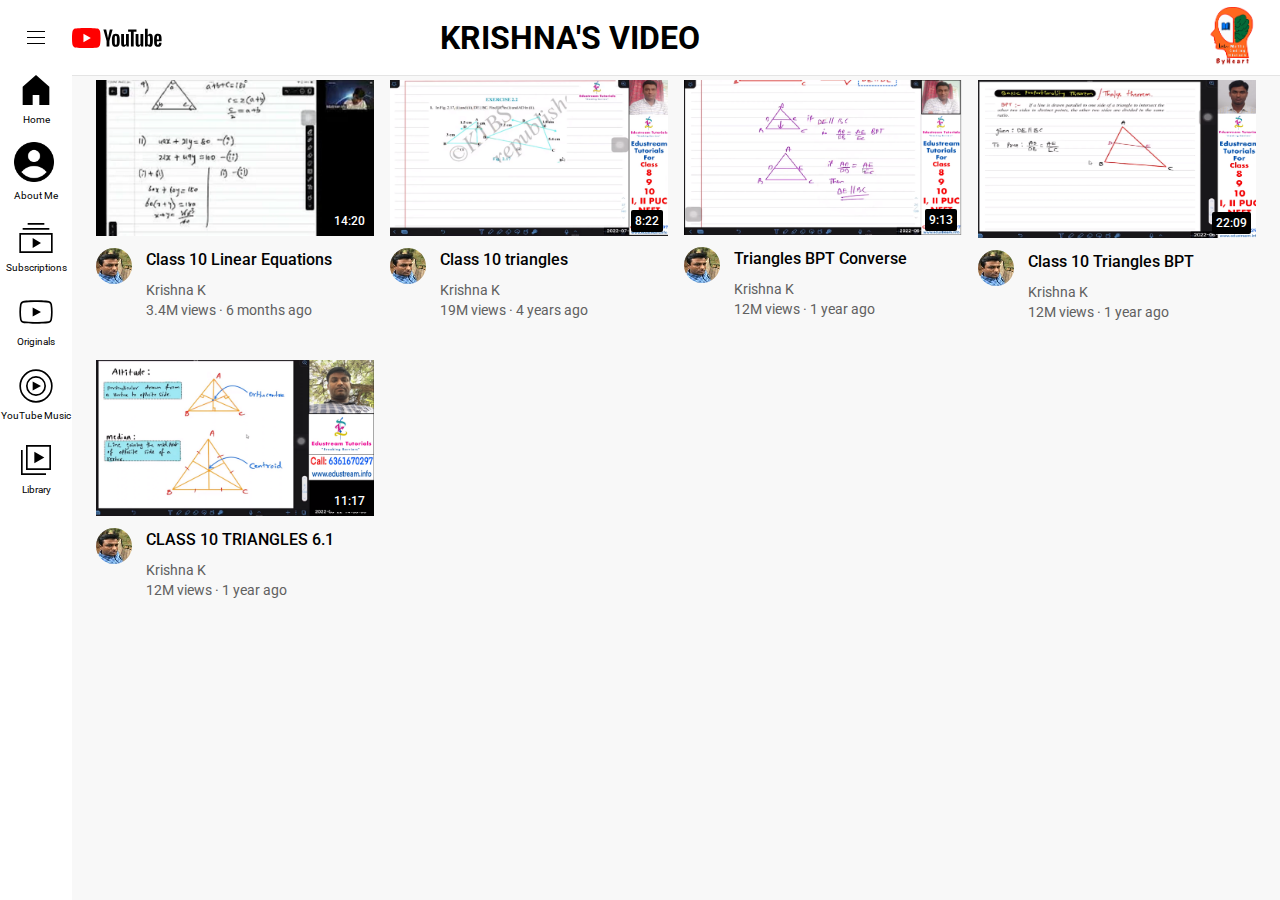
==== index.html @ 9255ea66 "Update index.html" ====
<!DOCTYPE html>
<html>
  <head>
    <title>ByHeartNow.com</title>
	  <meta name="viewport" content="width=device-width, initial-scale=1.0">
<style>
    /* Remove underline from anchor text */
    a {
        text-decoration: none;
        color: inherit;
    }
</style>

    <link rel="preconnect" href="https://fonts.googleapis.com">
    <link rel="preconnect" href="https://fonts.gstatic.com" crossorigin>
    <link href="https://fonts.googleapis.com/css2?family=Roboto:wght@400;500;700&display=swap" rel="stylesheet">

    <link rel="stylesheet" href="styles/general.css">
    <link rel="stylesheet" href="styles/header.css">
    <link rel="stylesheet" href="styles/video.css">
    <link rel="stylesheet" href="styles/sidebar.css">
  </head>
  <body>
	
    <header class="header">
      <div class="left-section">
        <img class="hamburger-menu" src="icons/hamburger-menu.svg">
        <img class="youtube-logo" src="icons/youtube-logo.svg">
        
      </div>
      
      <div class="middle-section">
        <CENTER><H1>KRISHNA'S VIDEO</H1></CENTER></div>
   <!--     <input class="search-bar" type="text" placeholder="Search">
        <button class="search-button">
          <img class="search-icon" src="icons/search.svg">
          <div class="tooltip">Search</div>
        </button>
         Put position absolute inside position relative 
        <button class="voice-search-button">
          <img class="voice-search-icon" src="icons/voice-search-icon.svg">
          <div class="tooltip">Search with your voice</div>
        </button>
      </div>
      
      <div class="right-section">
        <div class="upload-icon-container">
          <img class="upload-icon" src="icons/upload.svg">
          <div class="tooltip">Create</div>
        </div>
        <div class="youtube-apps-icon-container">
          <img class="youtube-apps-icon" src="icons/youtube-apps.svg">
          <div class="tooltip">YouTube Apps</div>
        </div>
        <div class="notifications-icon-container">
          <img class="notifications-icon" src="icons/notifications.svg">
          <div class="notifications-count">3</div>
          <div class="tooltip">Notifications</div>
        </div>-->
        <img class="current-user-picture" src="channel-pictures/my-channel.jpeg">
      </div>
    </header>

    <nav class="sidebar">
      <div class="sidebar-link">
        <img src="icons/home.svg">
        <div>Home</div>
      </div>
      <div class="sidebar-link">
        <a href="about.html"> 
	<img src="icons/explore.png">
        <div>About Me</div>
	</a>
      </div>
      <div class="sidebar-link">
        <img src="icons/subscriptions.svg">
        <div>Subscriptions</div>
      </div>
      <div class="sidebar-link">
        <img src="icons/originals.svg">
        <div>Originals</div>
      </div>
      <div class="sidebar-link">
        <img src="icons/youtube-music.svg">
        <div>YouTube Music</div>
      </div>
      <div class="sidebar-link">
        <img src="icons/library.svg">
        <div>Library</div>
      </div>
    </nav>

    <main>
      <section class="video-grid">
        <div class="video-preview">
          <div class="thumbnail-row"> 
            <a href="https://www.youtube.com/watch?v=rogjOuu77BA">
            <img class="thumbnail" src="thumbnails/thumbnail-1.webp">
            <div class="video-time">14:20</div>
          </div>
          <div class="video-info-grid">
            <div class="channel-picture">
              <img class="profile-picture" src="channel-pictures/channel-1.jpeg">
            </div>
            <div class="video-info">
              <p class="video-title">
                Class 10 Linear Equations
              </p></a>
              <a href="https://www.youtube.com/@edustreamtutorials9580">
              <p class="video-author">
                Krishna K
              </p>
              <p class="video-stats">
                3.4M views &#183; 6 months ago
              </p>
            </a>
            </div>
          </div>
        </div>

        <div class="video-preview">
          <div class="thumbnail-row">
            <a href="https://www.youtube.com/watch?v=zkJDmEicy_w&t=312s">
            <img class="thumbnail" src="thumbnails/thumbnail-2.webp">
            <div class="video-time">8:22</div>
          </div>
          <div class="video-info-grid">
            <div class="channel-picture">
              <img class="profile-picture" src="channel-pictures/channel-2.jpeg">
            </div>
            <div class="video-info">
              <p class="video-title">
                Class 10 triangles
              </p>
            </a>
            <a href="https://www.youtube.com/@edustreamtutorials9580">
              <p class="video-author">
                Krishna K
              </p>
              <p class="video-stats">
                19M views &#183; 4 years ago
              </p>
              </a>
            </div>
          </div>
        </div>

        <div class="video-preview">
          <div class="thumbnail-row">
            <a href="https://www.youtube.com/watch?v=P_xibmKPG5Y&t=31s">
            <img class="thumbnail" src="thumbnails/thumbnail-3.webp">
            <div class="video-time">9:13</div>
          </div>
          <div class="video-info-grid">
            <div class="channel-picture">
              <img class="profile-picture" src="channel-pictures/channel-3.jpeg">
            </div>
            <div class="video-info">
              <p class="video-title">
                Triangles BPT Converse
              </p>
            </a>
            <a href="https://www.youtube.com/@edustreamtutorials9580">
              <p class="video-author">
                Krishna K
              </p>
              <p class="video-stats">
                12M views &#183; 1 year ago
              </p>
            </a>
            </div>
          </div>
        </div>

        <div class="video-preview">
          <div class="thumbnail-row">
            <a href="https://youtu.be/q4itmzYgKeE">
            <img class="thumbnail" src="thumbnails/thumbnail-4.webp">
            <div class="video-time">22:09</div>
          </div>
          <div class="video-info-grid">
            <div class="channel-picture">
              <img class="profile-picture" src="channel-pictures/channel-4.jpeg">
            </div>
            <div class="video-info">
              <p class="video-title">
                Class 10 Triangles BPT
              </p>
            </a>
            <a href="https://www.youtube.com/@edustreamtutorials9580">
              <p class="video-author">
                Krishna K
              </p>
              <p class="video-stats">
                12M views &#183; 1 year ago
              </p>
            </a>
            </div>
          </div>
        </div>

        <div class="video-preview">
          <div class="thumbnail-row">
            <a href="https://www.youtube.com/watch?v=2agT-cbj30g&t=713s">
            <img class="thumbnail" src="thumbnails/thumbnail-5.webp">
            <div class="video-time">11:17</div>
          </div>
          <div class="video-info-grid">
            <div class="channel-picture">
              <img class="profile-picture" src="channel-pictures/channel-5.jpeg">
            </div>
            <div class="video-info">
              <p class="video-title">
                CLASS 10 TRIANGLES 6.1
              </p>
            </a>
            <a href="https://www.youtube.com/@edustreamtutorials9580">
              <p class="video-author">
                Krishna K
              </p>
              <p class="video-stats">
                12M views &#183; 1 year ago
              </p>
            </a>
            </div>
          </div>
        </div>
        <!--
        <div class="video-preview">
          <div class="thumbnail-row">
            <img class="thumbnail" src="thumbnails/thumbnail-6.webp">
            <div class="video-time">19:59</div>
          </div>
          <div class="video-info-grid">
            <div class="channel-picture">
              <img class="profile-picture" src="channel-pictures/channel-6.jpeg">
            </div>
            <div class="video-info">
              <p class="video-title">
                Anything You Can Fit In The Circle I’ll Pay For
              </p>
              <p class="video-author">
                MrBeast
              </p>
              <p class="video-stats">
                141M views &#183; 1 year ago
              </p>
            </div>
          </div>
        </div>

        <div class="video-preview">
          <div class="thumbnail-row">
            <img class="thumbnail" src="thumbnails/thumbnail-7.webp">
            <div class="video-time">10:13</div>
          </div>
          <div class="video-info-grid">
            <div class="channel-picture">
              <img class="profile-picture" src="channel-pictures/channel-7.jpeg">
            </div>
            <div class="video-info">
              <p class="video-title">
                Why Planes Don't Fly Over Tibet
              </p>
              <p class="video-author">
                RealLifeLore
              </p>
              <p class="video-stats">
                6.6M views &#183; 1 year ago
              </p>
            </div>
          </div>
        </div>

        <div class="video-preview">
          <div class="thumbnail-row">
            <img class="thumbnail" src="thumbnails/thumbnail-8.webp">
            <div class="video-time">7:12</div>
          </div>
          <div class="video-info-grid">
            <div class="channel-picture">
              <img class="profile-picture" src="channel-pictures/channel-8.jpeg">
            </div>
            <div class="video-info">
              <p class="video-title">
                Inside The World's Biggest Passenger Plane
              </p>
              <p class="video-author">
                Tech Vision
              </p>
              <p class="video-stats">
                3.7M views &#183; 10 months ago
              </p>
            </div>
          </div>
        </div>

        <div class="video-preview">
          <div class="thumbnail-row">
            <img class="thumbnail" src="thumbnails/thumbnail-9.webp">
            <div class="video-time">13:17</div>
          </div>
          <div class="video-info-grid">
            <div class="channel-picture">
              <img class="profile-picture" src="channel-pictures/channel-9.jpeg">
            </div>
            <div class="video-info">
              <p class="video-title">
                The SECRET to Super Human STRENGTH
              </p>
              <p class="video-author">
                ThenX
              </p>
              <p class="video-stats">
                20M views &#183; 3 years ago
              </p>
            </div>
          </div>
        </div>

        <div class="video-preview">
          <div class="thumbnail-row">
            <img class="thumbnail" src="thumbnails/thumbnail-10.webp">
            <div class="video-time">7:53</div>
          </div>
          <div class="video-info-grid">
            <div class="channel-picture">
              <img class="profile-picture" src="channel-pictures/channel-10.jpeg">
            </div>
            <div class="video-info">
              <p class="video-title">
                How The World's Largest Cruise Ship Makes 30,000 Meals Every Day
              </p>
              <p class="video-author">
                Business Insider
              </p>
              <p class="video-stats">
                14M views &#183; 1 year ago
              </p>
            </div>
          </div>
        </div>

        <div class="video-preview">
          <div class="thumbnail-row">
            <img class="thumbnail" src="thumbnails/thumbnail-11.webp">
            <div class="video-time">4:10</div>
          </div>
          <div class="video-info-grid">
            <div class="channel-picture">
              <img class="profile-picture" src="channel-pictures/channel-11.jpeg">
            </div>
            <div class="video-info">
              <p class="video-title">
                Dubai's Crazy Underwater Train and Other Things #Only in Dubai
              </p>
              <p class="video-author">
                Destination Tips
              </p>
              <p class="video-stats">
                3M views &#183; 1 year ago
              </p>
            </div>
          </div>
        </div>

        <div class="video-preview">
          <div class="thumbnail-row">
            <img class="thumbnail" src="thumbnails/thumbnail-12.webp">
            <div class="video-time">4:51</div>
          </div>
          <div class="video-info-grid">
            <div class="channel-picture">
              <img class="profile-picture" src="channel-pictures/channel-12.jpeg">
            </div>
            <div class="video-info">
              <p class="video-title">
                What would happen if you didn’t drink water? - Mia Nacamulli
              </p>
              <p class="video-author">
                TED-Ed
              </p>
              <p class="video-stats">
                12M views &#183; 5 years ago
              </p>
            </div>
          </div>
        </div>
      -->        
      </section>
    </main>
  </body>
</html>
---- styles/general.css ----
p {
  margin-top: 0;
  margin-bottom: 0;
}

body {
  /* This style below will be inherited */
  font-family: Roboto, Arial;
  margin: 0;
  padding-top: 80px;
  padding-left: 96px;
  padding-right: 24px;
  background-color: rgb(248, 248, 248);
}
---- styles/header.css ----
.header {
  height: 75px;

  display: flex;
  flex-direction: row;
  justify-content: space-between;

  position: fixed;
  top: 0;
  left: 0;
  right: 0;
  z-index: 100;

  background-color: white;
  border-bottom-width: 1px;
  border-bottom-style: solid;
  border-bottom-color: rgb(228, 228, 228);
}

.left-section {
  display: flex;
  align-items: center;
}

.hamburger-menu {
  height: 24px;
  margin-left: 24px;
  margin-right: 24px;
}

.youtube-logo {
  height: 20px;
}

.middle-section {
  flex: 1;
  margin-left: 70px;
  margin-right: 35px;
  max-width: 500px;
  display: flex;
  align-items: center;
}

.search-bar {
  flex: 1;
  height: 36px;
  padding-left: 10px;
  font-size: 16px;
  border: 1px solid rgb(192, 192, 192);
  border-radius: 2px;
  box-shadow: inset 1px 2px 3px rgba(0, 0, 0, 0.05);
  width: 0;
}

.search-bar::placeholder {
  font-size: 16px;
}

.search-button {
  height: 40px;
  width: 66px;
  background-color: rgb(240, 240, 240);
  border-width: 1px;
  border-style: solid;
  border-color: rgb(192, 192, 192);
  margin-left: -1px;
  margin-right: 10px;
}

.search-button,
.voice-search-button,
.upload-icon-container {
  display: flex;
  justify-content: center;
  align-items: center;
  position: relative;
}

.search-button .tooltip,
.voice-search-button .tooltip,
.upload-icon-container .tooltip {
  position: absolute;
  background-color: gray;
  color: white;
  padding-top: 4px;
  padding-bottom: 4px;
  padding-left: 8px;
  padding-right: 8px;
  border-radius: 2px;
  font-size: 12px;
  bottom: -30px;
  opacity: 0;
  transition: opacity 0.15s;
  pointer-events: none;
  white-space: nowrap;
}

.search-button:hover .tooltip,
.voice-search-button:hover .tooltip,
.upload-icon-container:hover .tooltip {
  opacity: 1;
}

.search-icon {
  height: 25px;
}

.voice-search-button {
  height: 40px;
  width: 40px;
  border-radius: 20px;
  border: none;
  background-color: rgb(245, 245, 245);
}

.voice-search-icon {
  height: 24px;
}

.right-section {
  width: 180px;
  margin-right: 20px;
  display: flex;
  align-items: center;
  justify-content: space-between;
  flex-shrink: 0;
}

.upload-icon {
  height: 24px;
}

.youtube-apps-icon {
  height: 24px;
}

.notifications-icon {
  height: 24px;
}

.notifications-icon-container {
  position: relative;
}

.notifications-count {
  position: absolute;
  top: -2px;
  right: -5px;
  background-color: rgb(200, 0, 0);
  color: white;
  font-size: 11px;
  padding-left: 5px;
  padding-right: 5px;
  padding-top: 2px;
  padding-bottom: 2px;
  border-radius: 10px;
}

.current-user-picture {
  height: 65px;
  border-radius: 16px;
}

.search-button,
.voice-search-button,
.upload-icon-container,
.youtube-apps-icon-container,
.notifications-icon-container {
  display: flex;
  justify-content: center;
  align-items: center;
  position: relative;
  cursor: pointer;
}

.search-button .tooltip,
.voice-search-button .tooltip,
.upload-icon-container .tooltip,
.youtube-apps-icon-container .tooltip,
.notifications-icon-container .tooltip {
  font-family: Roboto, Arial;
  position: absolute;
  background-color: gray;
  color: white;
  padding-top: 4px;
  padding-bottom: 4px;
  padding-left: 8px;
  padding-right: 8px;
  border-radius: 2px;
  font-size: 12px;
  bottom: -30px;
  opacity: 0;
  transition: opacity 0.15s;
  pointer-events: none;
  white-space: nowrap;
}

.search-button:hover .tooltip,
.voice-search-button:hover .tooltip,
.upload-icon-container:hover .tooltip,
.youtube-apps-icon-container:hover .tooltip,
.notifications-icon-container:hover .tooltip {
  opacity: 1;
}
---- styles/video.css ----
.thumbnail {
  width: 100%;
}

.video-title {
  margin-top: 0;
  font-size: 14px;
  font-weight: 500;
  line-height: 20px;
  margin-bottom: 10px;
}

.video-info-grid {
  display: grid;
  grid-template-columns: 50px 1fr;
}

.profile-picture {
  width: 36px;
  border-radius: 50px;
}

.thumbnail-row {
  margin-bottom: 8px;
  position: relative;
}

.video-author,
.video-stats {
  font-size: 12px;
  color: rgb(96, 96, 96);
}

.video-author {
  margin-bottom: 4px;
}

@media (min-width: 1000px) {
  .video-title {
    font-size: 16px;
    line-height: 24px;
  }
}

@media (min-width: 1000px) {
  .video-author,
  .video-stats {
    font-size: 14px;
  }
}

.video-grid {
  display: grid;
  grid-template-columns: 1fr 1fr 1fr;
  column-gap: 16px;
  row-gap: 40px;
}

@media (max-width: 750px) {
  .video-grid {
    grid-template-columns: 1fr 1fr;
  }
}

@media (min-width: 751px) and (max-width: 999px) {
  .video-grid {
    grid-template-columns: 1fr 1fr 1fr;
  }
}

@media (min-width: 1000px) {
  .video-grid {
    grid-template-columns: 1fr 1fr 1fr 1fr;
  }
}

.video-time {
  font-size: 12px;
  font-weight: 500;
  padding: 4px;
  border-radius: 2px;
  background-color: black;
  color: white;
  position: absolute;
  bottom: 8px;
  right: 5px;
}
---- styles/sidebar.css ----
.sidebar {
  position: fixed;
  left: 0;
  bottom: 0;
  top: 55px;
  background-color: white;
  width: 72px;
  z-index: 200;
  padding-top: 5px;
}

.sidebar-link {
  height: 74px;
  display: flex;
  justify-content: center;
  align-items: center;
  flex-direction: column;
  cursor: pointer;
}

.sidebar-link:hover {
  background-color: rgb(235, 235, 235);
}

.sidebar-link img {
  height: 40px;
  margin-bottom: 4px;
}

.sidebar-link div {
  font-size: 10px;
}
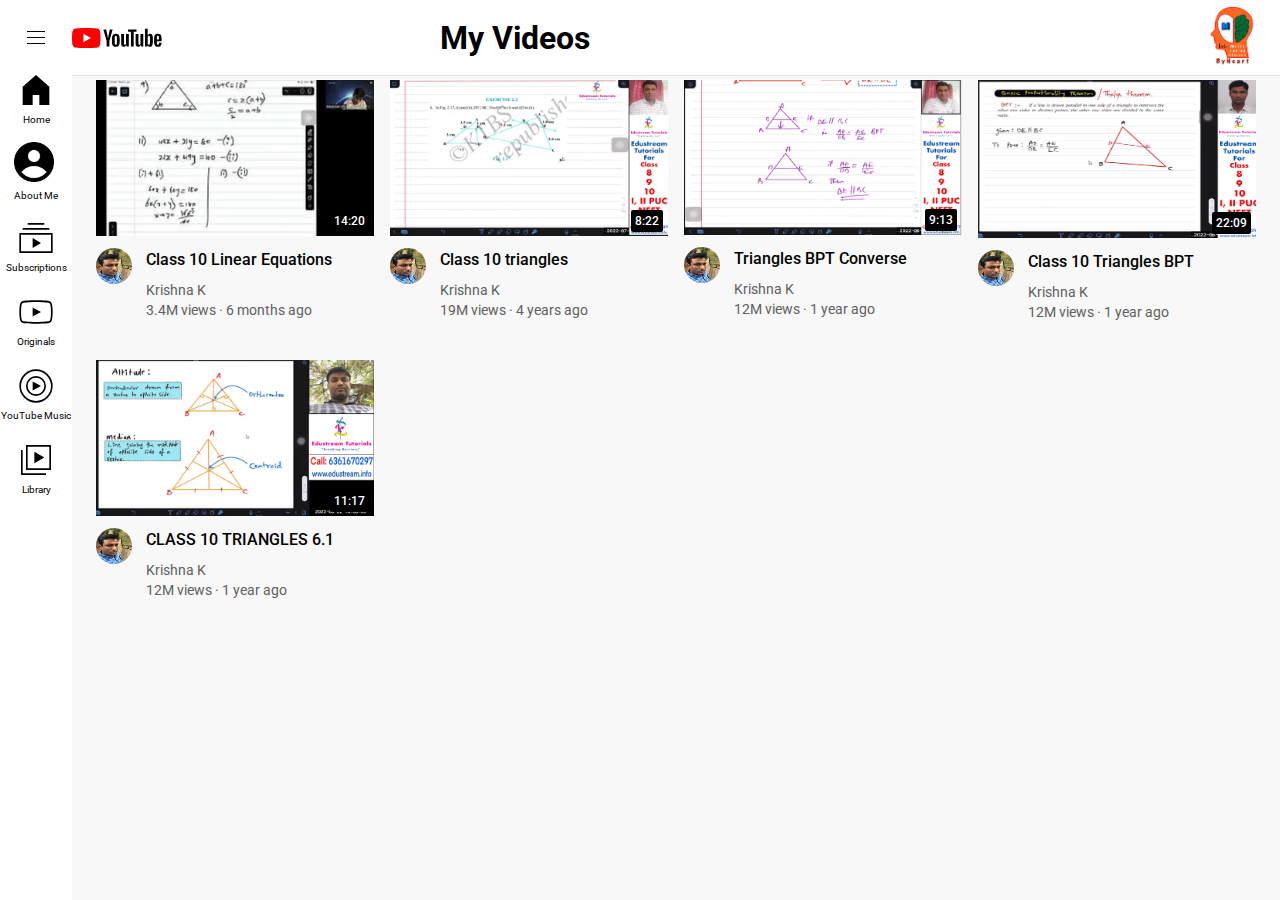
==== commit 4725b273: "Update index.html" ====
--- a/index.html
+++ b/index.html
@@ -30,7 +30,7 @@
       </div>
       
       <div class="middle-section">
-        <CENTER><H1>KRISHNA'S VIDEO</H1></CENTER></div>
+        <CENTER><H1>My Videos</H1></CENTER></div>
    <!--     <input class="search-bar" type="text" placeholder="Search">
         <button class="search-button">
           <img class="search-icon" src="icons/search.svg">
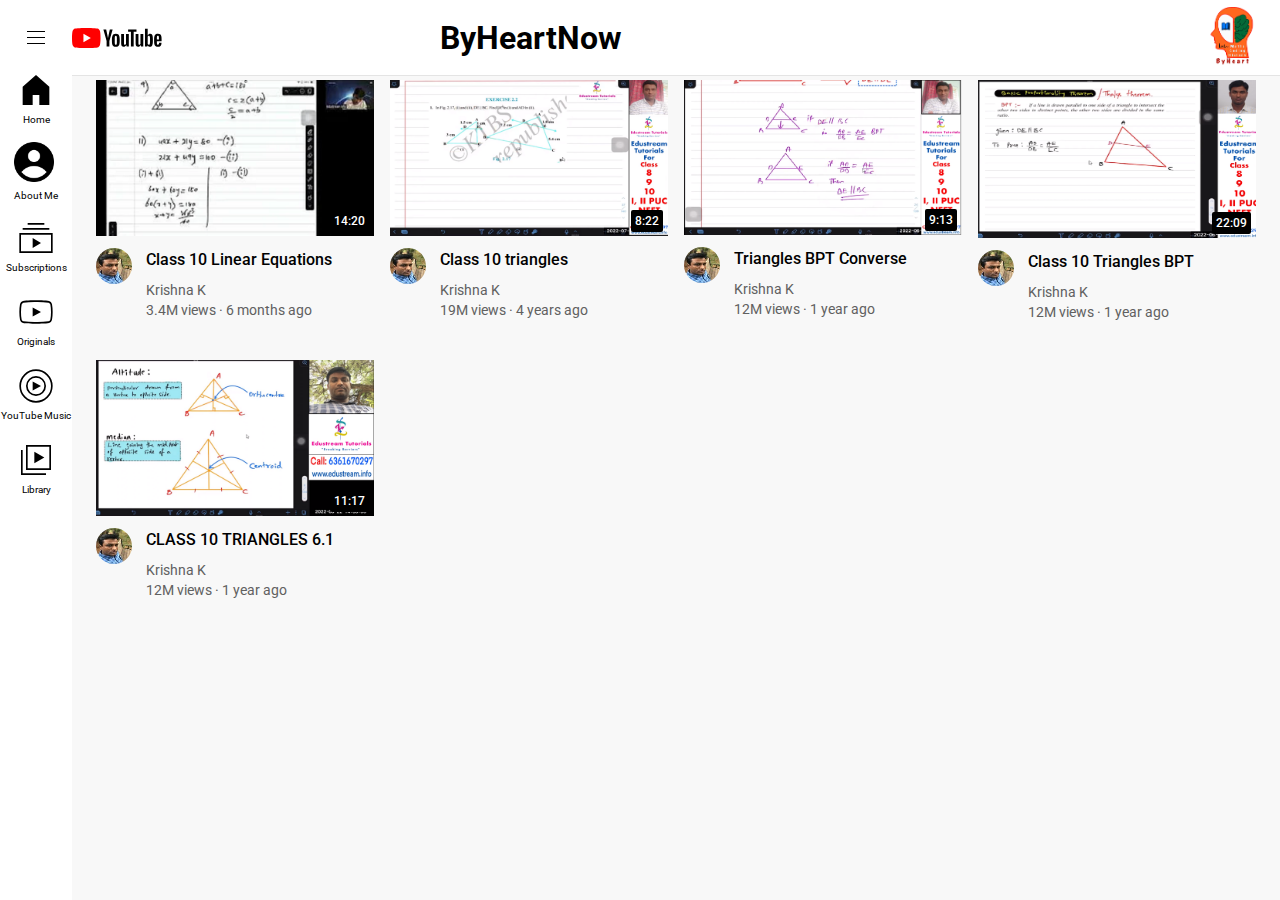
==== commit 4851290d: "Update index.html" ====
--- a/index.html
+++ b/index.html
@@ -30,7 +30,7 @@
       </div>
       
       <div class="middle-section">
-        <CENTER><H1>My Videos</H1></CENTER></div>
+        <H1>ByHeartNow</H1></div>
    <!--     <input class="search-bar" type="text" placeholder="Search">
         <button class="search-button">
           <img class="search-icon" src="icons/search.svg">
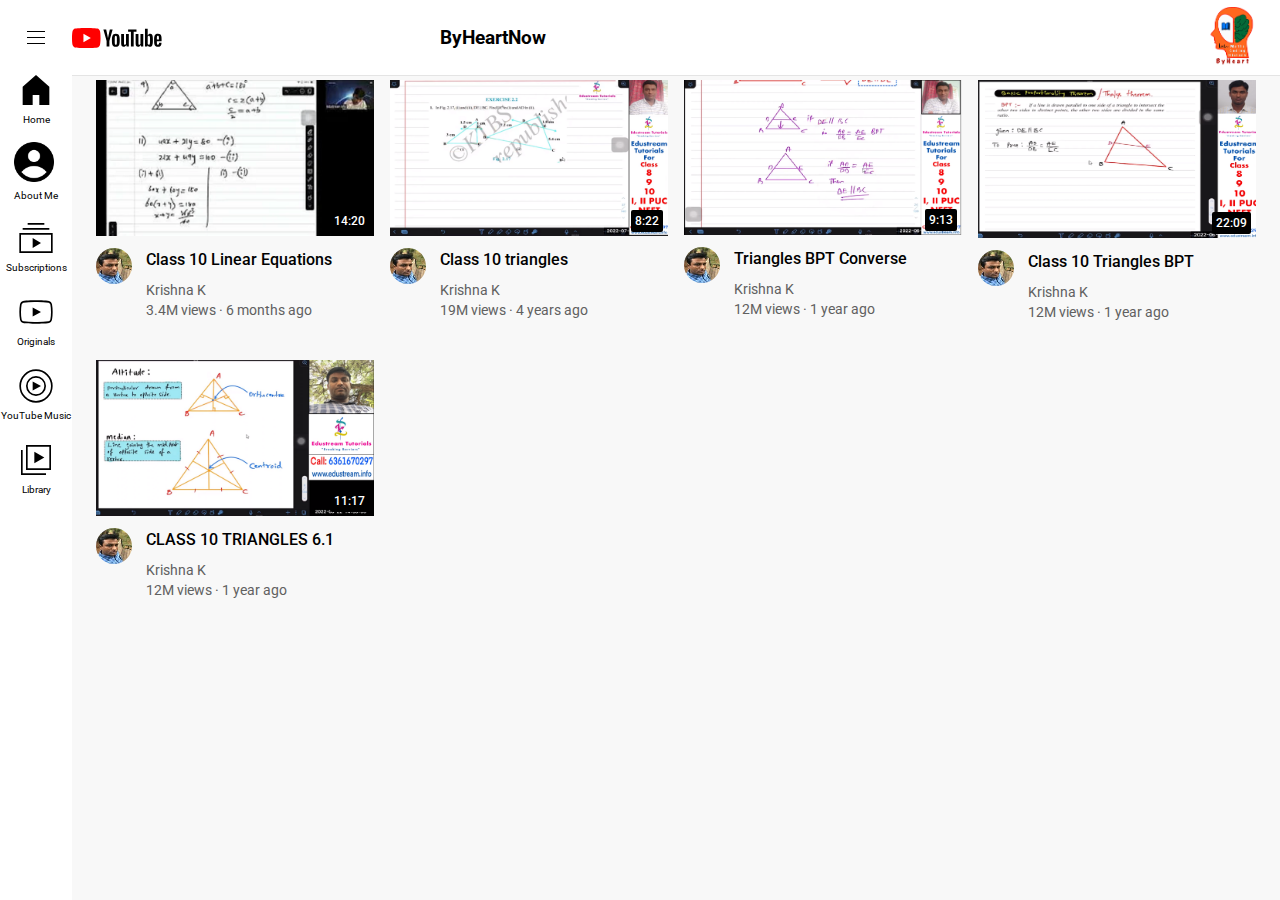
==== commit 91fd0459: "Update index.html" ====
--- a/index.html
+++ b/index.html
@@ -30,7 +30,7 @@
       </div>
       
       <div class="middle-section">
-        <H1>ByHeartNow</H1></div>
+        <H3>ByHeartNow</H3></div>
    <!--     <input class="search-bar" type="text" placeholder="Search">
         <button class="search-button">
           <img class="search-icon" src="icons/search.svg">
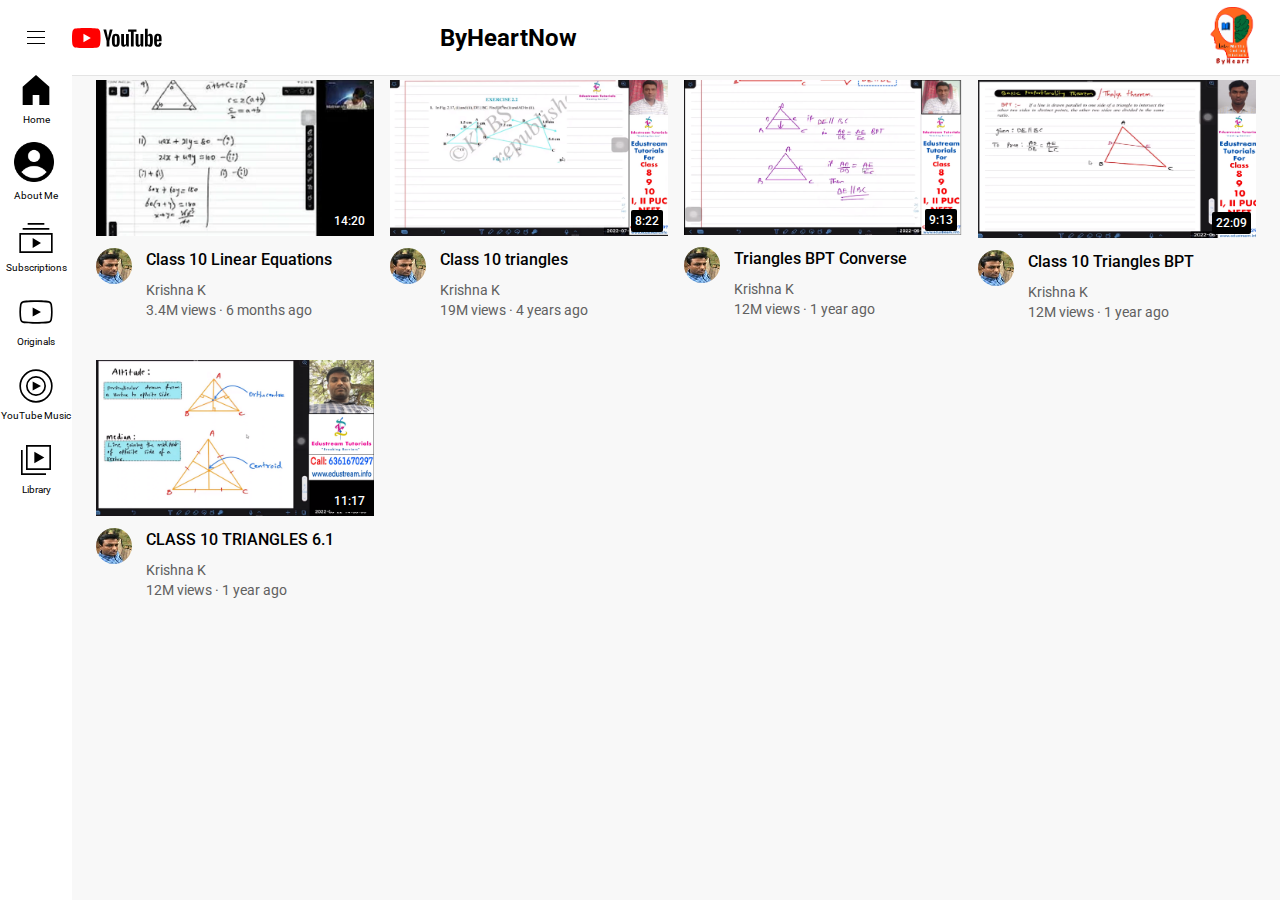
==== commit 40dfba9d: "Update index.html" ====
--- a/index.html
+++ b/index.html
@@ -30,7 +30,7 @@
       </div>
       
       <div class="middle-section">
-        <H3>ByHeartNow</H3></div>
+        <H2>ByHeartNow</H2></div>
    <!--     <input class="search-bar" type="text" placeholder="Search">
         <button class="search-button">
           <img class="search-icon" src="icons/search.svg">
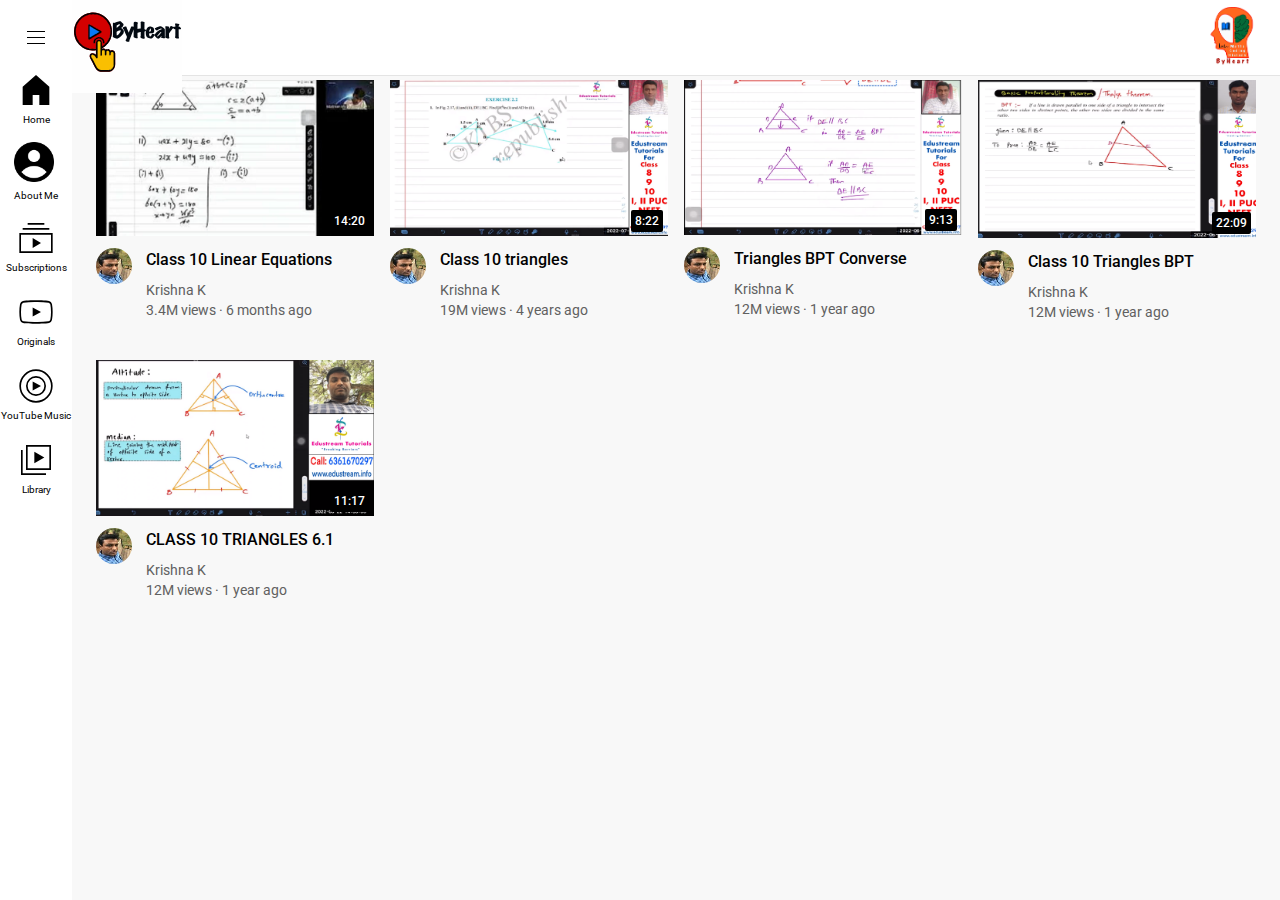
==== commit 465b0f00: "Update index.html" ====
--- a/index.html
+++ b/index.html
@@ -30,7 +30,7 @@
       </div>
       
       <div class="middle-section">
-        <H2>ByHeartNow</H2></div>
+        </div>
    <!--     <input class="search-bar" type="text" placeholder="Search">
         <button class="search-button">
           <img class="search-icon" src="icons/search.svg">
--- a/styles/header.css
+++ b/styles/header.css
@@ -29,7 +29,7 @@
 }
 
 .youtube-logo {
-  height: 20px;
+  height: 110px;
 }
 
 .middle-section {
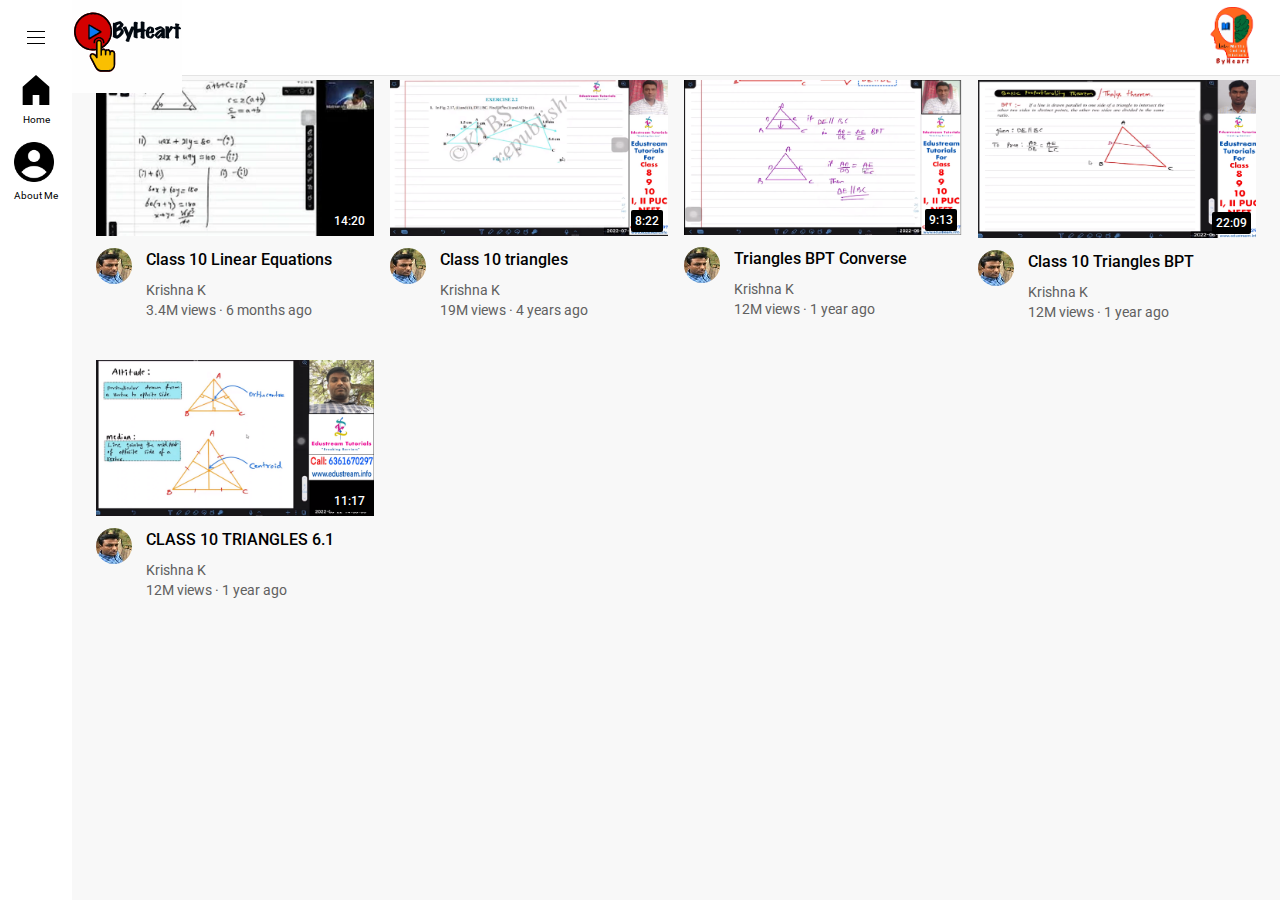
==== commit 3bf88cbf: "Update index.html" ====
--- a/index.html
+++ b/index.html
@@ -72,6 +72,7 @@
         <div>About Me</div>
 	</a>
       </div>
+	    <!--
       <div class="sidebar-link">
         <img src="icons/subscriptions.svg">
         <div>Subscriptions</div>
@@ -87,7 +88,7 @@
       <div class="sidebar-link">
         <img src="icons/library.svg">
         <div>Library</div>
-      </div>
+      </div>-->
     </nav>
 
     <main>
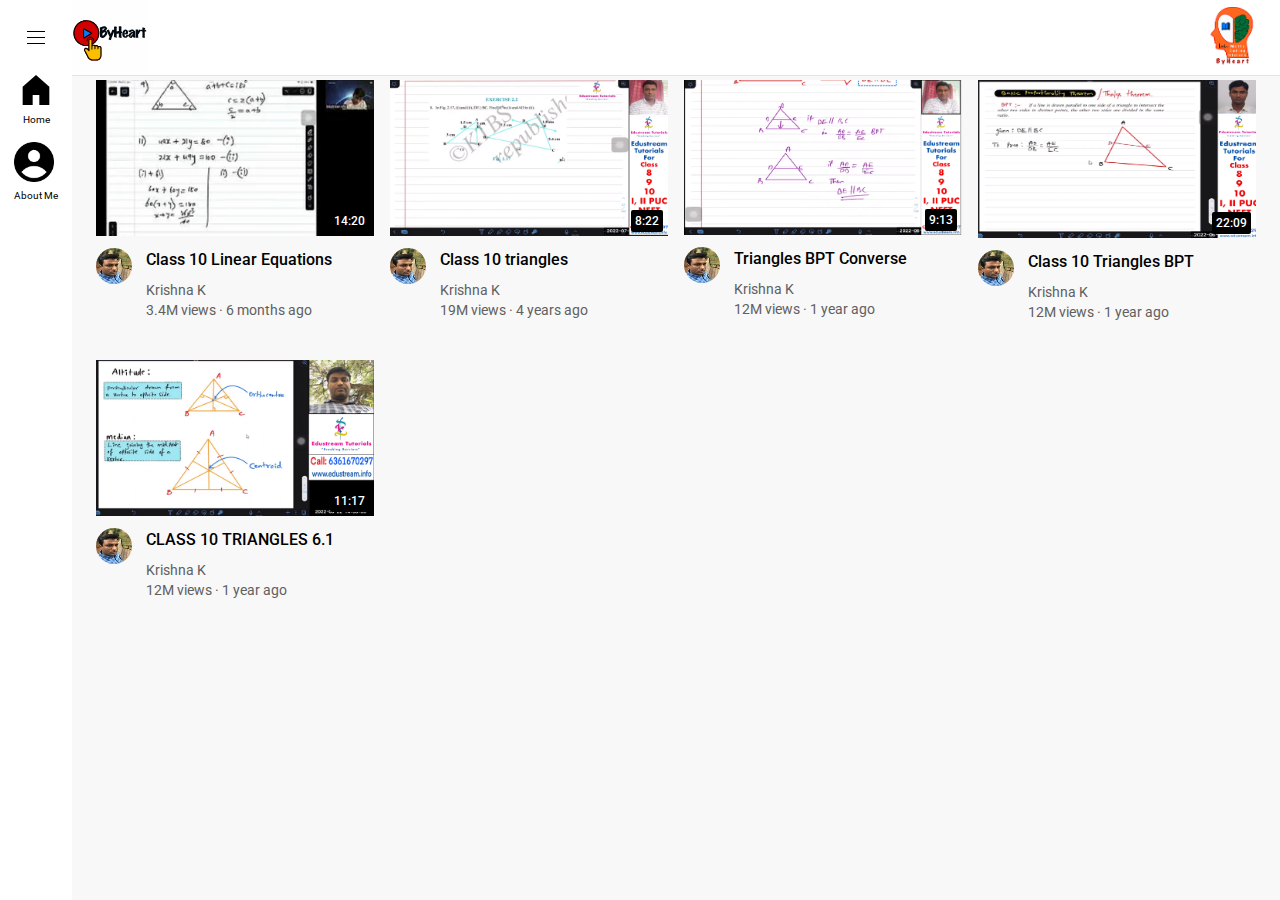
==== commit fd9eabea: "Update index.html" ====
--- a/index.html
+++ b/index.html
@@ -2,6 +2,7 @@
 <html>
   <head>
     <title>ByHeartNow.com</title>
+	  <link rel="icon" href="icons/youtube-logo.svg" type="image/x-icon">
 	  <meta name="viewport" content="width=device-width, initial-scale=1.0">
 <style>
     /* Remove underline from anchor text */
--- a/styles/header.css
+++ b/styles/header.css
@@ -29,7 +29,7 @@
 }
 
 .youtube-logo {
-  height: 110px;
+  height: 75px;
 }
 
 .middle-section {
